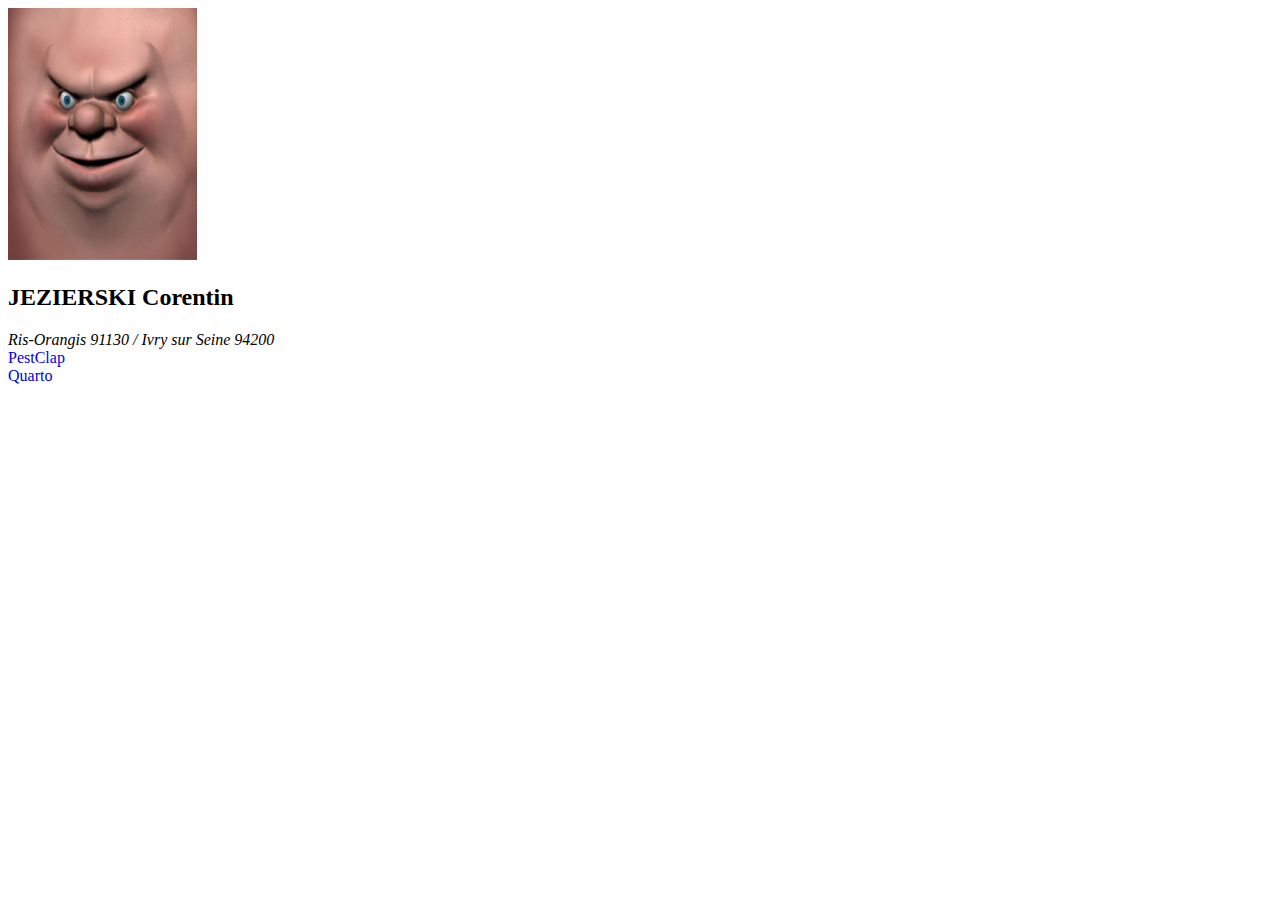
==== index.html @ 2930de34 "un début" ====
<!DOCTYPE html>
<html lang="en">
<head>
    <meta charset="UTF-8">
    <title>Portfolio</title>
    <link rel="stylesheet" href="style_portfolio.css" />
</head>
<body>
    <header>
        <div class="image"><img class="face"/></div>
        <div classe="infos_moi">
            <h2 class="name taille">JEZIERSKI Corentin</h2>    
            <i class="adresse taille">Ris-Orangis 91130 / Ivry sur Seine 94200</i>
        </div>
    </header>
    <a href="https://topinambour493.github.io/PestClap/" target="_BLANK" > PestClap</a></br>
    <a href="https://topinambour493.github.io/Quarto/" target="_BLANK"> Quarto</a>
</body>
</html>
---- style_portfolio.css ----
a{
    text-decoration: none;
    text-decoration-color: black;
}

.face{
    height: 28vh;
    width: 21vh;
    content:url("images/face1.png");
}

.face:hover{
    content:url("images/face2.png");
}

.face:active{
    content:url("images/face3.png");
}
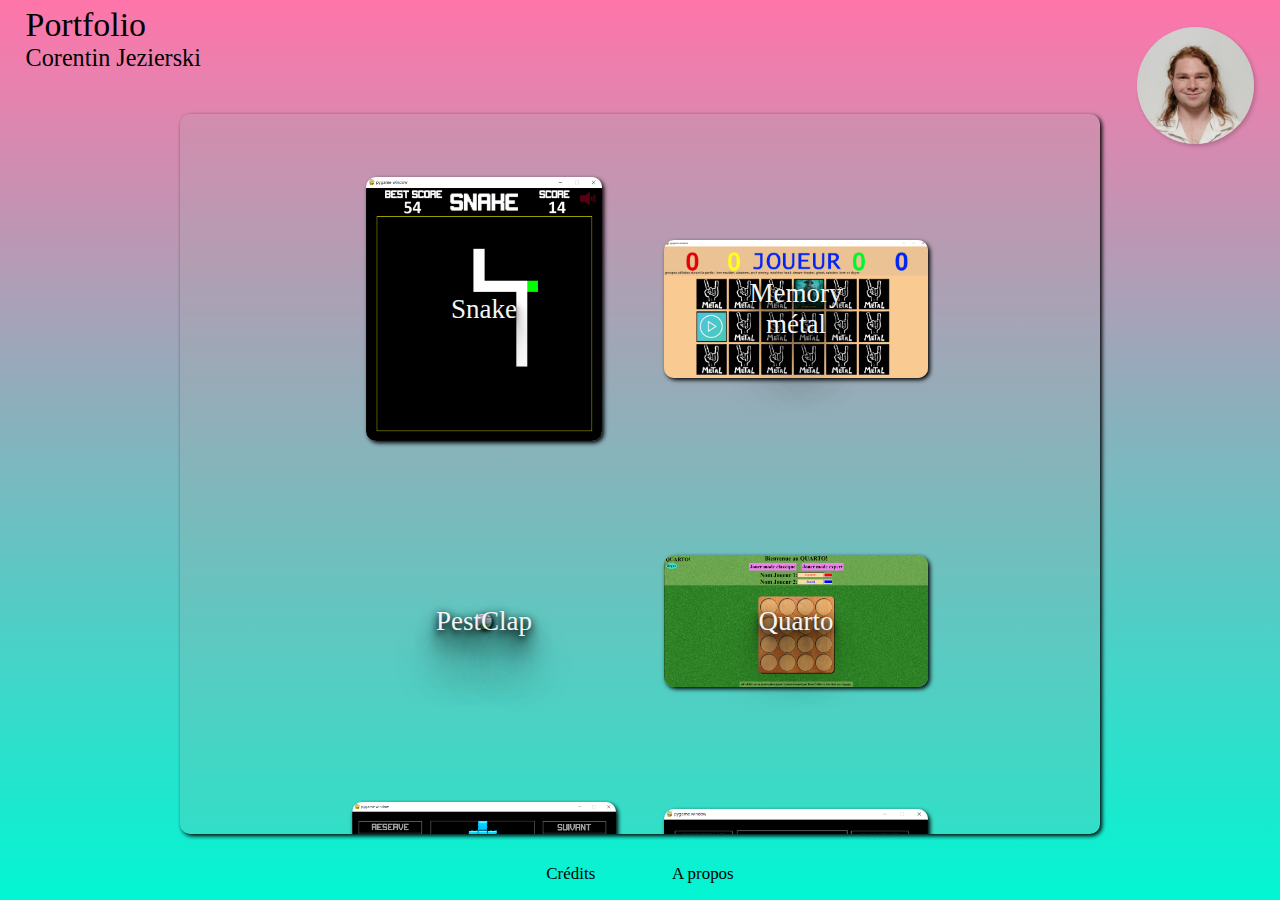
==== commit 203c5073: "le site marche avec les fleches d'historiues, la page crédits a été ajouté" ====
--- a/index.html
+++ b/index.html
@@ -1,19 +1,32 @@
 <!DOCTYPE html>
-<html lang="en">
+<html lang="fr">
 <head>
     <meta charset="UTF-8">
-    <title>Portfolio</title>
+    <meta http-equiv="X-UA-Compatible" content="IE=edge">
+    <meta name="viewport" content="width=device-width, initial-scale=1.0">
+    <title>Portfolio Projet</title>
     <link rel="stylesheet" href="style_portfolio.css" />
+    <link rel="stylesheet" href="transitions.css" />
 </head>
 <body>
     <header>
-        <div class="image"><img class="face"/></div>
-        <div classe="infos_moi">
-            <h2 class="name taille">JEZIERSKI Corentin</h2>    
-            <i class="adresse taille">Ris-Orangis 91130 / Ivry sur Seine 94200</i>
+        <div id="leftHeader">
+            <div id="nameWebsite" onclick="goPageMain()" >Portfolio</div>
+            <div id="nameLastname">Corentin Jezierski</div>
+        </div>
+        <div id="rightHeader">
+            <img alt="moi"> 
         </div>
     </header>
-    <a href="https://topinambour493.github.io/PestClap/" target="_BLANK" > PestClap</a></br>
-    <a href="https://topinambour493.github.io/Quarto/" target="_BLANK"> Quarto</a>
+    <main>
+    </main>
+    <footer>
+        <div id="credits" onclick="goPageCredits()">Crédits</div> 
+        <div id="about">A propos</div>
+    </footer>
 </body>
+<script src="caroussel.js"></script>
+<script src="charge_page_par_id.js"></script>
+<script src="charge_main_page.js"></script>
+<script src="gestion_pages.js"></script>
 </html>--- a/style_portfolio.css
+++ b/style_portfolio.css
@@ -1,18 +1,338 @@
-a{
+*,::before,::after{
+    margin:0;
+    padding: 0;
+}
+
+html{
+font-size: calc(0.5em + 1.8vmin);
+}
+
+html,body{
+    height: 100%;
+    width:100%;
+    overflow: hidden;
+}
+
+body{
+    /* Created with https://www.css-gradient.com */
+    background: #FF75AA;
+    background: -webkit-linear-gradient(top, #FF75AA, #01F6D3);
+    background: -moz-linear-gradient(top, #FF75AA, #01F6D3);
+    background: linear-gradient(to bottom, #FF75AA, #01F6D3);
+
+    font-family: Georgia, 'Times New Roman', Times, serif;
+    display: flex;
+    justify-content: space-between;
+    flex-direction: column;
+}
+
+header{
+    padding:0.5% 2%;
+    display: flex;
+    justify-content: space-between;
+    height: 8vh;
+}
+
+#nameWebsite{
+    font-size: 1.4em;
+    cursor: pointer;
+}
+
+
+#rightHeader {
+    position: absolute;
+    top: 3%;
+    right: 2%;
+    width:13vmin;
+    height: 13vmin;
+}
+
+#rightHeader > img {
+    content: url("pictures/Me/Me1.png");
+    object-fit: cover;
+    border-radius: 50%;
+    max-width: 100%;
+    max-height: 100%;
+    box-shadow: 2px 2px 4px rgba(0, 0, 0, 0.2);
+    transition: all 0.4s;
+}
+
+#rightHeader > img:hover {
+    content: url("pictures/Me/Me2.png");
+}
+
+#rightHeader > img:active {
+    content: url("pictures/Me/Me3.png");
+    transform: rotate(365deg);
+}
+
+main{
+    height: 80vh;
+    display: flex;
+    flex-direction: column;
+    justify-content: space-between;
+}
+
+#headerProject{
+    display: flex;
+    justify-content: center;
+}
+
+#nameProject{
+    align-self: center;
+    font-size :2.5em;
+}
+
+#nameProject > a{
     text-decoration: none;
-    text-decoration-color: black;
-}
-
-.face{
-    height: 28vh;
-    width: 21vh;
-    content:url("images/face1.png");
-}
-
-.face:hover{
-    content:url("images/face2.png");
-}
-
-.face:active{
-    content:url("images/face3.png");
-}+    color:black;
+}
+   
+
+#containerLinksProjects{
+    display: flex;
+    align-items: center;
+    justify-content: center;
+}
+
+#linksProjects{
+    display: flex;   
+    justify-content: space-around; 
+    height: 2.5em;
+    padding-left: 2%;
+}
+
+.iconProject{
+    max-height:100%;
+    max-width:100%;
+    object-fit: contain; 
+    padding-left: 20px;
+}
+
+
+
+#iconsCredits{
+    top: 50%;
+    transform: translateY(-50%);
+    position:fixed;
+    align-self:center;
+    display: flex;
+    flex-direction: column;
+    justify-content: center;
+    margin: 0 20vmin;
+    position: relative;
+}
+
+#iconsCredits > div{
+    display: flex;
+    flex-direction: row;
+    max-height: 3vmin;
+    margin: 0.2vmin;
+    text-align:center;
+
+}
+
+#iconsCredits > div > a{
+    margin-right:20px;
+    font-size: 0.5em;
+    display: flex;
+    flex-direction: column;
+    justify-content: center;
+}
+
+.titleCredits{
+    display: flex;
+    justify-content: center;
+    padding-bottom: 3vmin;
+}
+
+#mainProject{
+    display: flex;
+    justify-content: space-between;
+    padding: 1% 2%;
+    height: 80%;
+}
+
+#containerTextsProject{
+    position: relative;
+    display: flex;
+    flex-direction: column;
+    height: 100%;
+    width: 32%;
+    justify-content: center;
+}
+
+
+#textsProject{
+    display: flex;
+    flex-direction: column;
+}
+
+#textsProject > div{
+    padding: 5%;
+}
+
+#textsProject > div > div{
+    padding:1%;
+    /* text-align : left; */
+}
+
+.scroll {
+    border-radius:10px;
+    background-color:rgba(67%, 67%, 67%,0.2);
+    box-shadow: 2px 2px 4px #000000;
+    overflow: auto;
+    text-align: justify;
+    padding: 3%;
+}
+
+.scroll::-webkit-scrollbar {
+    width: 1.4vw;
+    height: 3.3vh;
+
+}
+
+.scroll::-webkit-scrollbar-thumb {
+    background-color: rgba(0, 0, 0, 0.2);
+    border-radius: 4px 8px 8px 4px;
+}
+
+.scroll::-webkit-scrollbar-thumb:hover {
+    background-color: rgba(0, 0, 0, 0.3);
+}
+
+
+#picturesProject{
+    position: relative;
+    display: flex;
+    flex-direction: column;
+    justify-content: center;
+    height: 100%;
+    width: 62%;
+}
+
+.pictureProject.active{
+    display: block;
+}
+
+.left.arrow{
+    clip-path: polygon(50% 0, 25% 50%, 50% 100%, 25% 100%, 0% 50%, 25% 0%);
+}
+
+.right.arrow{
+    clip-path: polygon(75% 0%, 100% 50%, 75% 100%, 50% 100%, 75% 50%, 50% 0);
+}
+
+
+.pictureProject{
+    display: none;
+    object-fit: contain;
+    box-shadow: 2px 2px 4px #000000;
+    max-height: 100%;
+    max-width: 100%;  
+    border-radius: 10px;  
+}
+
+.arrow{
+    display: block;
+    height: 10vmin;
+    width: 10vmin;
+    opacity: 0.85;
+    background-color: black;
+    top: 50%;
+    transform: translateY(-50%);
+    cursor: pointer;
+    background: content-box radial-gradient(rgb(197, 10, 47), skyblue);
+}
+
+.arrow:hover{
+    height: 12vmin;
+    width: 12vmin;
+    opacity: 1;
+}
+
+.left{
+    position:absolute;
+    left:1%;
+}
+
+.right{
+    position:absolute;
+    right:1%;
+}
+
+footer{
+    display: flex;
+    position:relative;
+    height: 4vh;  
+    justify-content: center;
+    gap: 6vw;
+    font-size: 0.7em;
+}
+
+#credits{
+    cursor: pointer;
+}
+
+#chooseIdProject{
+    position: fixed;
+    left: 50%;
+    top: 50%;
+    transform: translate(-50%, -50%);
+    display: flex;
+    flex-direction: column;
+}
+
+#projectsModel{
+    display: flex;
+    justify-content: center;
+    flex-wrap: wrap;
+    margin: 0 20vmin;
+}
+
+.projectModel{
+    position: relative;
+    display: flex;
+    justify-content: center;
+    flex-direction: column;
+    margin: 2.5%;
+    width:30vmin;
+    height: 30vmin;
+}
+
+.projectModel > * {
+    cursor: pointer;
+}
+
+.pictureProjectModel{
+    max-width: 98%;
+    max-height: 98%;
+    align-self: center;
+    object-fit: contain;
+    border-radius: 10px;
+    box-shadow: 2px 2px 4px #000000;
+
+
+}
+
+.nameProjectModel{
+    position: absolute;
+    min-width: fit-content;
+    max-width:29vmin;
+    left: 50%;
+    top: 50%;
+    text-align: center;
+    align-self: center;
+    transform: translate(-50%, -50%);
+    font-size: 3vmin;
+    color: #f5f5f5;
+    text-shadow:     
+    0 0 10px rgba(0,0,0,.2),
+   0 2px 6px rgba(0,0,0,.7),
+   0 6px 10px rgba(0,0,0,.7),
+  0 10px 20px rgba(0,0,0,.7),
+ 0 20px 20px rgba(0,0,0,.7),
+ 0 40px 40px rgba(0,0,0,1);
+}
+
+
--- a/transitions.css
+++ b/transitions.css
@@ -0,0 +1,75 @@
+#containerTextsProject{
+    animation: left_to_right 1.1s;
+}
+
+#picturesProject{
+    animation: right_to_left 1.2s;
+}
+
+#headerProject{
+    animation: down 1.3s;
+}
+
+#projectsModel{
+    animation: enlarge 1s;
+}
+
+@keyframes enlarge {
+    from {
+        transform: scale(0);
+    }
+    to {
+        transform: scale(1);
+    }
+}
+
+@keyframes shrink {
+    from {
+        transform: scale(1);
+    }
+    to {
+        transform: scale(0);
+    }
+}
+
+@keyframes down {
+    from {
+        opacity: 0;
+        transform: translateY(-40vmin);
+    }
+    to {
+        opacity: 1;
+        transform: translateY(0);
+    }
+}
+
+@keyframes left_to_right {
+    from {
+        opacity: 0;
+        transform: translateX(-50vmin);
+    }
+    to {
+        opacity: 1;
+        transform: translateX(0);
+    }
+}
+
+@keyframes right_to_left {
+    from {
+        opacity: 0;
+        transform: translateX(50vmin);
+    }
+    to {
+        opacity: 1;
+        transform: translateX(0);
+    }
+}
+
+@keyframes rotate {
+    from {
+        transform: rotate(0);
+    }
+    to {
+        transform: rotate(360deg);
+    }
+}
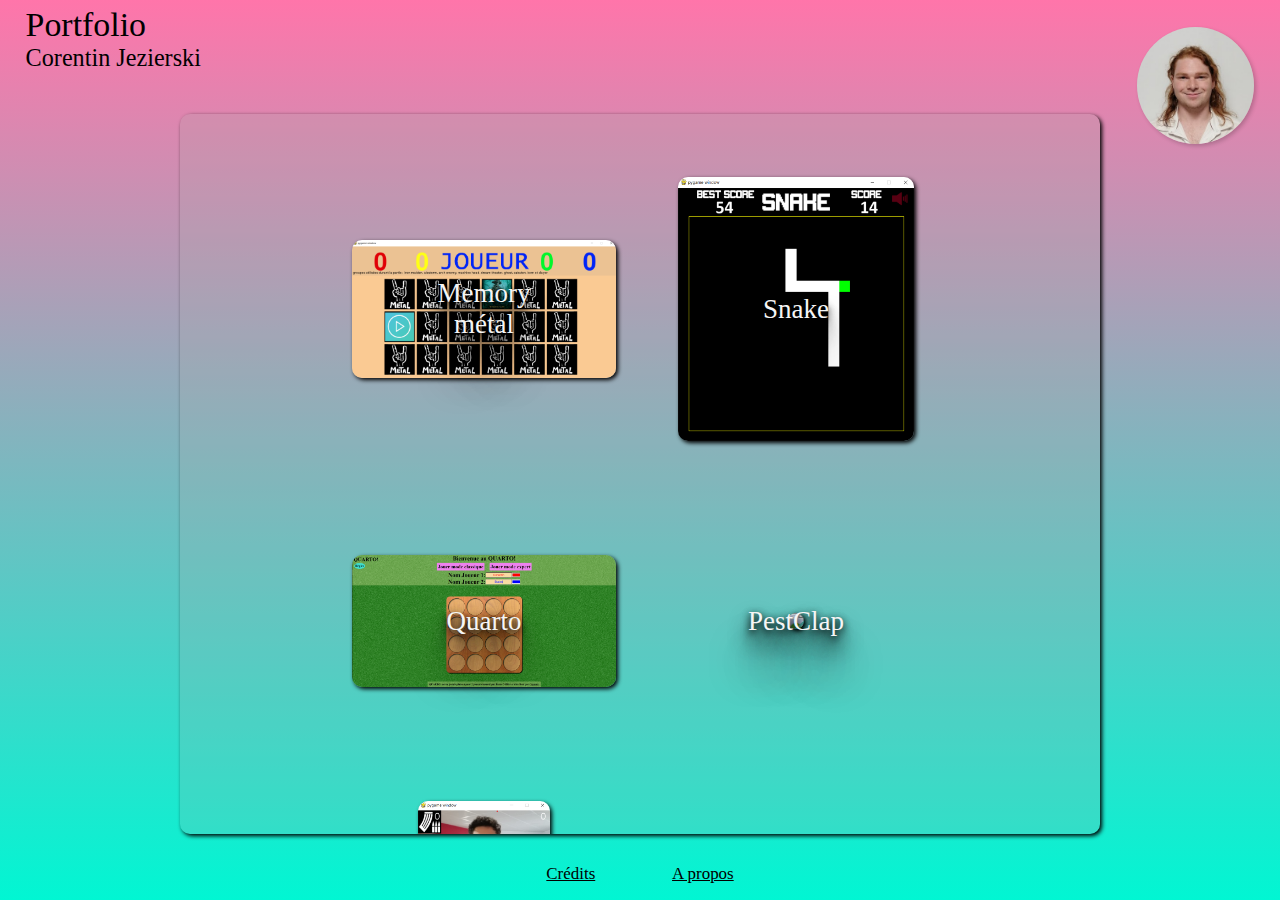
==== commit 39322ecb: "la page a propos a été créé" ====
--- a/index.html
+++ b/index.html
@@ -14,6 +14,15 @@
             <div id="nameWebsite" onclick="goPageMain()" >Portfolio</div>
             <div id="nameLastname">Corentin Jezierski</div>
         </div>
+        <div id="centerHeader">
+            <!-- <select  id="filterTechnologie">
+                <option>Toutes les technologies</option>
+                <option>Python</option>
+                <option>CSS</option>
+                <option>JS</option>
+                <option>HTML</option>
+            </select> -->
+        </div>
         <div id="rightHeader">
             <img alt="moi"> 
         </div>
@@ -21,8 +30,8 @@
     <main>
     </main>
     <footer>
-        <div id="credits" onclick="goPageCredits()">Crédits</div> 
-        <div id="about">A propos</div>
+        <div id="creditsLink" class="textFooter" onclick="goPageCredits()">Crédits</div> 
+        <div id="aboutLink" class="textFooter" onclick="goPageAbout()">A propos</div>
     </footer>
 </body>
 <script src="caroussel.js"></script>
--- a/style_portfolio.css
+++ b/style_portfolio.css
@@ -1,6 +1,7 @@
 *,::before,::after{
     margin:0;
     padding: 0;
+    -webkit-appearance: none;
 }
 
 html{
@@ -38,6 +39,28 @@
     cursor: pointer;
 }
 
+#centerHeader{
+    position: absolute;
+    top:4%;
+    left:50%;
+    transform: translateX(-50%)
+}
+
+#filterTechnologie{
+    margin-right: 15px;
+    padding:0.5vmin;
+    text-align: center;
+    background-image: url("pictures/icons/Filter.png");
+    object-fit: contain;
+    background-position: 97%;
+    background-repeat: no-repeat;
+    background-size:
+    10px 10px,
+    10px 10px,
+    3em 3em;
+    min-width:35vw;
+    width: fit-content
+}
 
 #rightHeader {
     position: absolute;
@@ -174,7 +197,7 @@
 
 #textsProject > div > div{
     padding:1%;
-    /* text-align : left; */
+    text-align : left;
 }
 
 .scroll {
@@ -268,9 +291,10 @@
     justify-content: center;
     gap: 6vw;
     font-size: 0.7em;
-}
-
-#credits{
+    text-decoration: underline;
+}
+
+.textFooter{
     cursor: pointer;
 }
 
@@ -311,8 +335,6 @@
     object-fit: contain;
     border-radius: 10px;
     box-shadow: 2px 2px 4px #000000;
-
-
 }
 
 .nameProjectModel{
@@ -336,3 +358,43 @@
 }
 
 
+#seeResume{
+    cursor: pointer;
+    position: relative;
+    bottom:10%;
+    padding: 5%;
+    text-align: center;
+}
+
+#seeResume:hover{
+    box-shadow: 4px 4px 8px #000000;
+}
+
+#aboutText{
+    width:fit-content;
+    height: fit-content;
+    margin: 0 20vmin;
+}
+
+#aboutText > div {
+    padding: 1vmin 0;
+    text-align: left;
+}
+
+#about{
+    align-self: center;
+    display: flex;
+    justify-content:space-around;
+    flex-direction: column;
+    width: 100%;
+    height: 100%;
+}
+
+.center{
+    display: flex;
+    justify-content: center;
+}
+
+#aboutHeader{
+    font-size: 1.5em;
+}--- a/transitions.css
+++ b/transitions.css
@@ -11,7 +11,11 @@
 }
 
 #projectsModel{
-    animation: enlarge 1s;
+    animation: enlarge 1.2s;
+}
+
+#iconsCredits{
+    animation: enlargeCenter 1s;
 }
 
 @keyframes enlarge {
@@ -20,6 +24,15 @@
     }
     to {
         transform: scale(1);
+    }
+}
+
+@keyframes enlargeCenter {
+    from {
+        transform: scale(0) ;
+    }
+    to {
+        transform: scale(1) translateY(-50%);
     }
 }
 
@@ -73,3 +86,5 @@
         transform: rotate(360deg);
     }
 }
+
+ 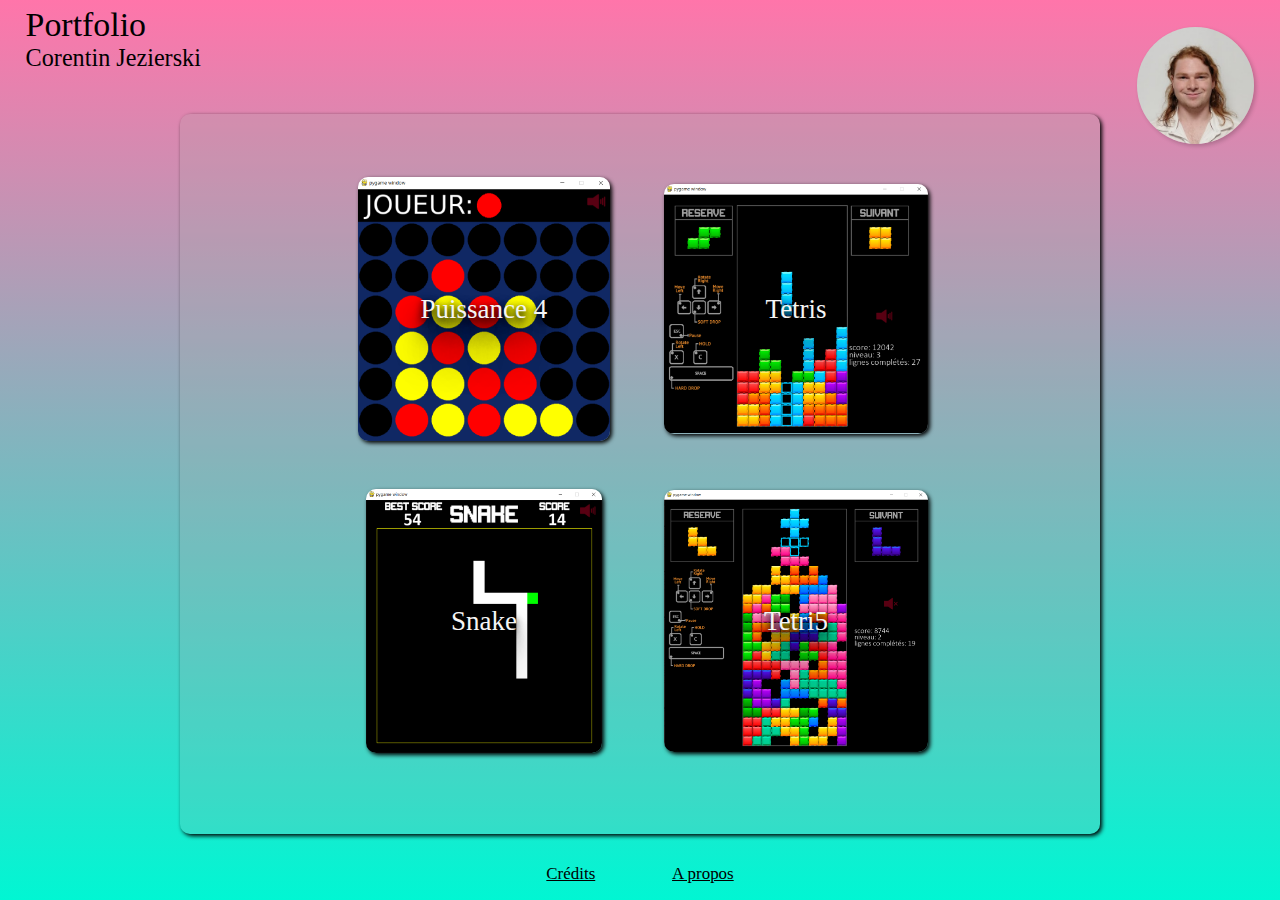
==== commit f88d6cef: "rangement des fichiers et ajout d'une transition pour la page a propos" ====
--- a/index.html
+++ b/index.html
@@ -5,8 +5,8 @@
     <meta http-equiv="X-UA-Compatible" content="IE=edge">
     <meta name="viewport" content="width=device-width, initial-scale=1.0">
     <title>Portfolio Projet</title>
-    <link rel="stylesheet" href="style_portfolio.css" />
-    <link rel="stylesheet" href="transitions.css" />
+    <link rel="stylesheet" href="styles/style_portfolio.css" />
+    <link rel="stylesheet" href="styles/transitions.css" />
 </head>
 <body>
     <header>
@@ -34,8 +34,9 @@
         <div id="aboutLink" class="textFooter" onclick="goPageAbout()">A propos</div>
     </footer>
 </body>
-<script src="caroussel.js"></script>
-<script src="charge_page_par_id.js"></script>
-<script src="charge_main_page.js"></script>
-<script src="gestion_pages.js"></script>
+<script src="js/caroussel.js"></script>
+<script src="js/loadProjectPageById.js"></script>
+<script src="js/loadMainPage.js"></script>
+<script src="js/gestion_pages.js"></script>
+<script src="js/startWebsite.js"></script>
 </html>--- a/styles/style_portfolio.css
+++ b/styles/style_portfolio.css
@@ -0,0 +1,400 @@
+*,::before,::after{
+    margin:0;
+    padding: 0;
+    -webkit-appearance: none;
+}
+
+html{
+font-size: calc(0.5em + 1.8vmin);
+}
+
+html,body{
+    height: 100%;
+    width:100%;
+    overflow: hidden;
+}
+
+body{
+    /* Created with https://www.css-gradient.com */
+    background: #FF75AA;
+    background: -webkit-linear-gradient(top, #FF75AA, #01F6D3);
+    background: -moz-linear-gradient(top, #FF75AA, #01F6D3);
+    background: linear-gradient(to bottom, #FF75AA, #01F6D3);
+
+    font-family: Georgia, 'Times New Roman', Times, serif;
+    display: flex;
+    justify-content: space-between;
+    flex-direction: column;
+}
+
+header{
+    padding:0.5% 2%;
+    display: flex;
+    justify-content: space-between;
+    height: 8vh;
+}
+
+#nameWebsite{
+    font-size: 1.4em;
+    cursor: pointer;
+}
+
+#centerHeader{
+    position: absolute;
+    top:4%;
+    left:50%;
+    transform: translateX(-50%)
+}
+
+#filterTechnologie{
+    margin-right: 15px;
+    padding:0.5vmin;
+    text-align: center;
+    background-image: url("pictures/icons/Filter.png");
+    object-fit: contain;
+    background-position: 97%;
+    background-repeat: no-repeat;
+    background-size:
+    10px 10px,
+    10px 10px,
+    3em 3em;
+    min-width:35vw;
+    width: fit-content
+}
+
+#rightHeader {
+    position: absolute;
+    top: 3%;
+    right: 2%;
+    width:13vmin;
+    height: 13vmin;
+}
+
+#rightHeader > img {
+    content: url("/pictures/Me/Me1.png");
+    object-fit: cover;
+    border-radius: 50%;
+    max-width: 100%;
+    max-height: 100%;
+    box-shadow: 2px 2px 4px rgba(0, 0, 0, 0.2);
+    transition: all 0.4s;
+}
+
+#rightHeader > img:hover {
+    content: url("/pictures/Me/Me2.png");
+}
+
+#rightHeader > img:active {
+    content: url("/pictures/Me/Me3.png");
+    transform: rotate(365deg);
+}
+
+main{
+    height: 80vh;
+    display: flex;
+    flex-direction: column;
+    justify-content: space-between;
+}
+
+#headerProject{
+    display: flex;
+    justify-content: center;
+}
+
+#nameProject{
+    align-self: center;
+    font-size :2.5em;
+}
+
+#nameProject > a{
+    text-decoration: none;
+    color:black;
+}
+   
+
+#containerLinksProjects{
+    display: flex;
+    align-items: center;
+    justify-content: center;
+}
+
+#linksProjects{
+    display: flex;   
+    justify-content: space-around; 
+    height: 2.5em;
+    padding-left: 2%;
+}
+
+.iconProject{
+    max-height:100%;
+    max-width:100%;
+    object-fit: contain; 
+    padding-left: 20px;
+}
+
+
+
+#iconsCredits{
+    top: 50%;
+    transform: translateY(-50%);
+    position:fixed;
+    align-self:center;
+    display: flex;
+    flex-direction: column;
+    justify-content: center;
+    margin: 0 20vmin;
+    position: relative;
+}
+
+#iconsCredits > div{
+    display: flex;
+    flex-direction: row;
+    max-height: 3vmin;
+    margin: 0.2vmin;
+    text-align:center;
+
+}
+
+#iconsCredits > div > a{
+    margin-right:20px;
+    font-size: 0.5em;
+    display: flex;
+    flex-direction: column;
+    justify-content: center;
+}
+
+.titleCredits{
+    display: flex;
+    justify-content: center;
+    padding-bottom: 3vmin;
+}
+
+#mainProject{
+    display: flex;
+    justify-content: space-between;
+    padding: 1% 2%;
+    height: 80%;
+}
+
+#containerTextsProject{
+    position: relative;
+    display: flex;
+    flex-direction: column;
+    height: 100%;
+    width: 32%;
+    justify-content: center;
+}
+
+
+#textsProject{
+    display: flex;
+    flex-direction: column;
+}
+
+#textsProject > div{
+    padding: 5%;
+}
+
+#textsProject > div > div{
+    padding:1%;
+    text-align : left;
+}
+
+.scroll {
+    border-radius:10px;
+    background-color:rgba(67%, 67%, 67%,0.2);
+    box-shadow: 2px 2px 4px #000000;
+    overflow: auto;
+    text-align: justify;
+    padding: 3%;
+}
+
+.scroll::-webkit-scrollbar {
+    width: 1.4vw;
+    height: 3.3vh;
+
+}
+
+.scroll::-webkit-scrollbar-thumb {
+    background-color: rgba(0, 0, 0, 0.2);
+    border-radius: 4px 8px 8px 4px;
+}
+
+.scroll::-webkit-scrollbar-thumb:hover {
+    background-color: rgba(0, 0, 0, 0.3);
+}
+
+
+#picturesProject{
+    position: relative;
+    display: flex;
+    flex-direction: column;
+    justify-content: center;
+    height: 100%;
+    width: 62%;
+}
+
+.pictureProject.active{
+    display: block;
+}
+
+.left.arrow{
+    clip-path: polygon(50% 0, 25% 50%, 50% 100%, 25% 100%, 0% 50%, 25% 0%);
+}
+
+.right.arrow{
+    clip-path: polygon(75% 0%, 100% 50%, 75% 100%, 50% 100%, 75% 50%, 50% 0);
+}
+
+
+.pictureProject{
+    display: none;
+    object-fit: contain;
+    box-shadow: 2px 2px 4px #000000;
+    max-height: 100%;
+    max-width: 100%;  
+    border-radius: 10px;  
+}
+
+.arrow{
+    display: block;
+    height: 10vmin;
+    width: 10vmin;
+    opacity: 0.85;
+    background-color: black;
+    top: 50%;
+    transform: translateY(-50%);
+    cursor: pointer;
+    background: content-box radial-gradient(rgb(197, 10, 47), skyblue);
+}
+
+.arrow:hover{
+    height: 12vmin;
+    width: 12vmin;
+    opacity: 1;
+}
+
+.left{
+    position:absolute;
+    left:1%;
+}
+
+.right{
+    position:absolute;
+    right:1%;
+}
+
+footer{
+    display: flex;
+    position:relative;
+    height: 4vh;  
+    justify-content: center;
+    gap: 6vw;
+    font-size: 0.7em;
+    text-decoration: underline;
+}
+
+.textFooter{
+    cursor: pointer;
+}
+
+#chooseIdProject{
+    position: fixed;
+    left: 50%;
+    top: 50%;
+    transform: translate(-50%, -50%);
+    display: flex;
+    flex-direction: column;
+}
+
+#projectsModel{
+    display: flex;
+    justify-content: center;
+    flex-wrap: wrap;
+    margin: 0 20vmin;
+}
+
+.projectModel{
+    position: relative;
+    display: flex;
+    justify-content: center;
+    flex-direction: column;
+    margin: 2.5%;
+    width:30vmin;
+    height: 30vmin;
+}
+
+.projectModel > * {
+    cursor: pointer;
+}
+
+.pictureProjectModel{
+    max-width: 98%;
+    max-height: 98%;
+    align-self: center;
+    object-fit: contain;
+    border-radius: 10px;
+    box-shadow: 2px 2px 4px #000000;
+}
+
+.nameProjectModel{
+    position: absolute;
+    min-width: fit-content;
+    max-width:29vmin;
+    left: 50%;
+    top: 50%;
+    text-align: center;
+    align-self: center;
+    transform: translate(-50%, -50%);
+    font-size: 3vmin;
+    color: #f5f5f5;
+    text-shadow:     
+    0 0 10px rgba(0,0,0,.2),
+   0 2px 6px rgba(0,0,0,.7),
+   0 6px 10px rgba(0,0,0,.7),
+  0 10px 20px rgba(0,0,0,.7),
+ 0 20px 20px rgba(0,0,0,.7),
+ 0 40px 40px rgba(0,0,0,1);
+}
+
+
+#seeResume{
+    cursor: pointer;
+    position: relative;
+    bottom:10%;
+    padding: 5%;
+    text-align: center;
+}
+
+#seeResume:hover{
+    box-shadow: 4px 4px 8px #000000;
+}
+
+#aboutText{
+    width:fit-content;
+    height: fit-content;
+    margin: 0 20vmin;
+}
+
+#aboutText > div {
+    padding: 1vmin 0;
+    text-align: left;
+}
+
+#about{
+    align-self: center;
+    display: flex;
+    justify-content:space-around;
+    flex-direction: column;
+    width: 100%;
+    height: 100%;
+}
+
+.center{
+    display: flex;
+    justify-content: center;
+}
+
+#aboutHeader{
+    font-size: 1.5em;
+}--- a/styles/transitions.css
+++ b/styles/transitions.css
@@ -0,0 +1,94 @@
+#containerTextsProject{
+    animation: left_to_right 1.1s;
+}
+
+#picturesProject{
+    animation: right_to_left 1.2s;
+}
+
+#headerProject{
+    animation: down 1.3s;
+}
+
+#projectsModel{
+    animation: enlarge 1.2s;
+}
+
+#iconsCredits{
+    animation: enlargeCenter 1s;
+}
+
+#about{
+    animation: enlarge 1.2s;
+}
+
+@keyframes enlarge {
+    from {
+        transform: scale(0);
+    }
+    to {
+        transform: scale(1);
+    }
+}
+
+@keyframes enlargeCenter {
+    from {
+        transform: scale(0) ;
+    }
+    to {
+        transform: scale(1) translateY(-50%);
+    }
+}
+
+@keyframes shrink {
+    from {
+        transform: scale(1);
+    }
+    to {
+        transform: scale(0);
+    }
+}
+
+@keyframes down {
+    from {
+        opacity: 0;
+        transform: translateY(-40vmin);
+    }
+    to {
+        opacity: 1;
+        transform: translateY(0);
+    }
+}
+
+@keyframes left_to_right {
+    from {
+        opacity: 0;
+        transform: translateX(-50vmin);
+    }
+    to {
+        opacity: 1;
+        transform: translateX(0);
+    }
+}
+
+@keyframes right_to_left {
+    from {
+        opacity: 0;
+        transform: translateX(50vmin);
+    }
+    to {
+        opacity: 1;
+        transform: translateX(0);
+    }
+}
+
+@keyframes rotate {
+    from {
+        transform: rotate(0);
+    }
+    to {
+        transform: rotate(360deg);
+    }
+}
+
+ 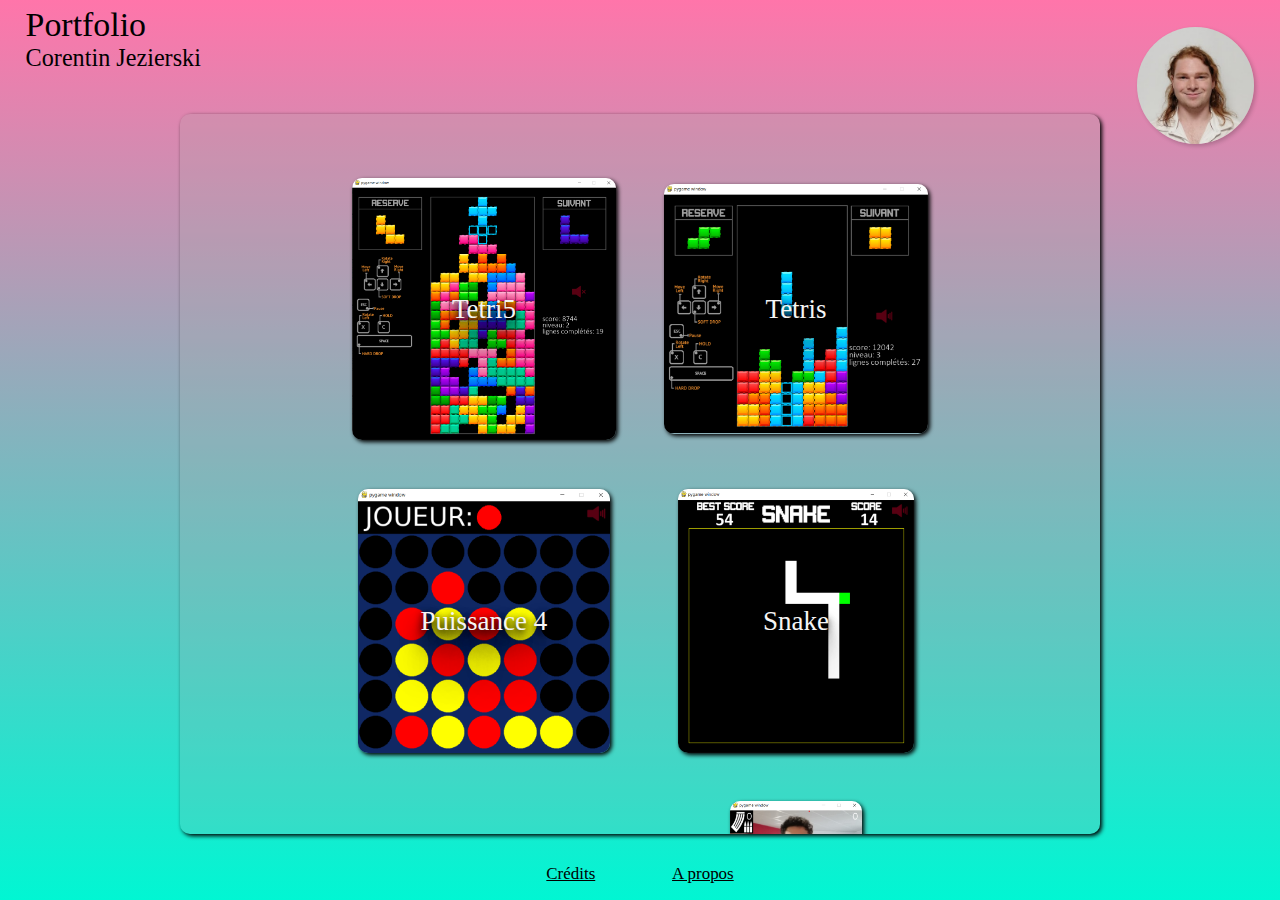
==== commit 09dc8279: "sit plus responsif et ajout de meilleures animations pour ma tete" ====
--- a/index.html
+++ b/index.html
@@ -12,7 +12,7 @@
     <header>
         <div id="leftHeader">
             <div id="nameWebsite" onclick="goPageMain()" >Portfolio</div>
-            <div id="nameLastname">Corentin Jezierski</div>
+            <div id="nameLastname" onclick="goPageAbout()">Corentin Jezierski</div>
         </div>
         <div id="centerHeader">
             <!-- <select  id="filterTechnologie">
--- a/styles/style_portfolio.css
+++ b/styles/style_portfolio.css
@@ -38,6 +38,11 @@
     font-size: 1.4em;
     cursor: pointer;
 }
+
+#nameLastname{
+    cursor: pointer;
+}
+
 
 #centerHeader{
     position: absolute;
@@ -71,7 +76,7 @@
 }
 
 #rightHeader > img {
-    content: url("/pictures/Me/Me1.png");
+    content: url("../pictures/Me/Me1.png");
     object-fit: cover;
     border-radius: 50%;
     max-width: 100%;
@@ -81,12 +86,13 @@
 }
 
 #rightHeader > img:hover {
-    content: url("/pictures/Me/Me2.png");
+    content: url("../pictures/Me/Me2.png");
+    transform: rotate(0) scale(1.05);
 }
 
 #rightHeader > img:active {
-    content: url("/pictures/Me/Me3.png");
-    transform: rotate(365deg);
+    content: url("../pictures/Me/Me3.png");
+    transform: rotate(365deg) scale(1.3);
 }
 
 main{
@@ -99,6 +105,7 @@
 #headerProject{
     display: flex;
     justify-content: center;
+    flex-wrap: wrap;
 }
 
 #nameProject{
@@ -129,7 +136,7 @@
     max-height:100%;
     max-width:100%;
     object-fit: contain; 
-    padding-left: 20px;
+    padding-left: 0.5em;
 }
 
 
@@ -148,15 +155,14 @@
 
 #iconsCredits > div{
     display: flex;
-    flex-direction: row;
+    justify-content: center;
     max-height: 3vmin;
     margin: 0.2vmin;
-    text-align:center;
 
 }
 
 #iconsCredits > div > a{
-    margin-right:20px;
+    margin-right:0.5em;
     font-size: 0.5em;
     display: flex;
     flex-direction: column;
@@ -181,7 +187,7 @@
     display: flex;
     flex-direction: column;
     height: 100%;
-    width: 32%;
+    width: 35%;
     justify-content: center;
 }
 
@@ -210,7 +216,7 @@
 }
 
 .scroll::-webkit-scrollbar {
-    width: 1.4vw;
+    width: 3.3vw;
     height: 3.3vh;
 
 }
@@ -224,14 +230,13 @@
     background-color: rgba(0, 0, 0, 0.3);
 }
 
-
 #picturesProject{
     position: relative;
     display: flex;
     flex-direction: column;
     justify-content: center;
     height: 100%;
-    width: 62%;
+    width: 59%;
 }
 
 .pictureProject.active{
@@ -256,10 +261,15 @@
     border-radius: 10px;  
 }
 
+.pictureProjectModel:hover, .nameProjectModel:hover + .pictureProjectModel{
+    box-shadow: 4px 4px 8px #000000;
+}
+
+
 .arrow{
     display: block;
-    height: 10vmin;
-    width: 10vmin;
+    height: 11vmin;
+    width: 11vmin;
     opacity: 0.85;
     background-color: black;
     top: 50%;
@@ -269,8 +279,8 @@
 }
 
 .arrow:hover{
-    height: 12vmin;
-    width: 12vmin;
+    height: 13vmin;
+    width: 13vmin;
     opacity: 1;
 }
 
@@ -372,7 +382,7 @@
 
 #aboutText{
     width:fit-content;
-    height: fit-content;
+    max-height: 50%;
     margin: 0 20vmin;
 }
 
@@ -397,4 +407,36 @@
 
 #aboutHeader{
     font-size: 1.5em;
+}
+
+@media screen and (min-height:calc(1.1*100vw)){
+
+    #main{
+        justify-content: center;
+    }
+
+    #mainProject{
+        flex-direction: column-reverse;
+        align-items: center;
+        justify-content: flex-end;
+        height: 100%;
+        font-size: 0.95em;
+        padding: 1% 2%;
+    }
+
+    #containerTextsProject {
+        width: 100%;
+        max-height: 45%;
+        margin:2vmin 3vmin;
+    }
+
+    #textsProject > div {
+        padding: 2%;
+    }
+
+    #picturesProject {
+        width: 100%;
+        max-height: 40%;
+    }
+
 }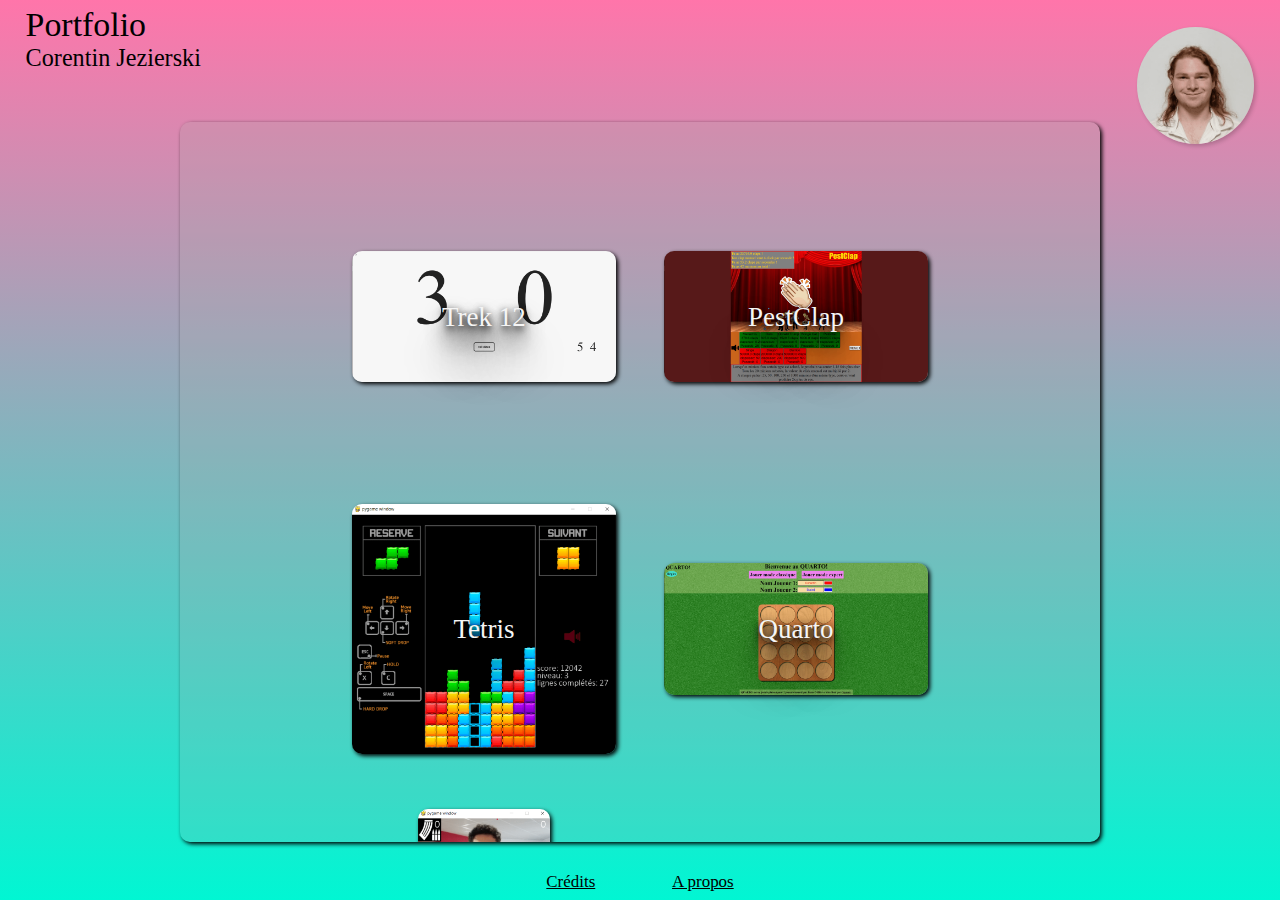
==== commit 1a112111: "problème caroussel fixé, ajout de la favicon" ====
--- a/index.html
+++ b/index.html
@@ -4,7 +4,9 @@
     <meta charset="UTF-8">
     <meta http-equiv="X-UA-Compatible" content="IE=edge">
     <meta name="viewport" content="width=device-width, initial-scale=1.0">
-    <title>Portfolio Projet</title>
+    <title>Portfolio JC</title>
+    <link rel="shortcut icon" href="pictures/icons/favicon.ico" type="image/x-icon">
+    <link rel="icon" href="pictures/icons/favicon.ico" type="image/x-icon">
     <link rel="stylesheet" href="styles/style_portfolio.css" />
     <link rel="stylesheet" href="styles/transitions.css" />
 </head>
--- a/styles/style_portfolio.css
+++ b/styles/style_portfolio.css
@@ -140,7 +140,6 @@
 }
 
 
-
 #iconsCredits{
     top: 50%;
     transform: translateY(-50%);
@@ -177,9 +176,9 @@
 
 #mainProject{
     display: flex;
-    justify-content: space-between;
-    padding: 1% 2%;
-    height: 80%;
+    justify-content: space-around;
+    padding: 1% 3%;
+    height: 78%;
 }
 
 #containerTextsProject{
@@ -297,7 +296,7 @@
 footer{
     display: flex;
     position:relative;
-    height: 4vh;  
+    bottom: 0.5em;
     justify-content: center;
     gap: 6vw;
     font-size: 0.7em;
@@ -409,7 +408,7 @@
     font-size: 1.5em;
 }
 
-@media screen and (min-height:calc(1.1*100vw)){
+@media screen and (min-height:calc(1.08*100vw)){
 
     #main{
         justify-content: center;
@@ -418,10 +417,9 @@
     #mainProject{
         flex-direction: column-reverse;
         align-items: center;
-        justify-content: flex-end;
+        justify-content: space-around;
         height: 100%;
         font-size: 0.95em;
-        padding: 1% 2%;
     }
 
     #containerTextsProject {
@@ -439,4 +437,20 @@
         max-height: 40%;
     }
 
+    .arrow{
+        height: 11vmax;
+        width: 11vmax;
+    }
+
+    .arrow:hover{
+        height: 13vmax;
+        width: 13vmax;
+    }
+
+}
+
+@media screen and (max-height:550px) and (min-height:calc(1.08*100vw)){
+    #mainProject{
+        justify-content: flex-end;
+    }
 }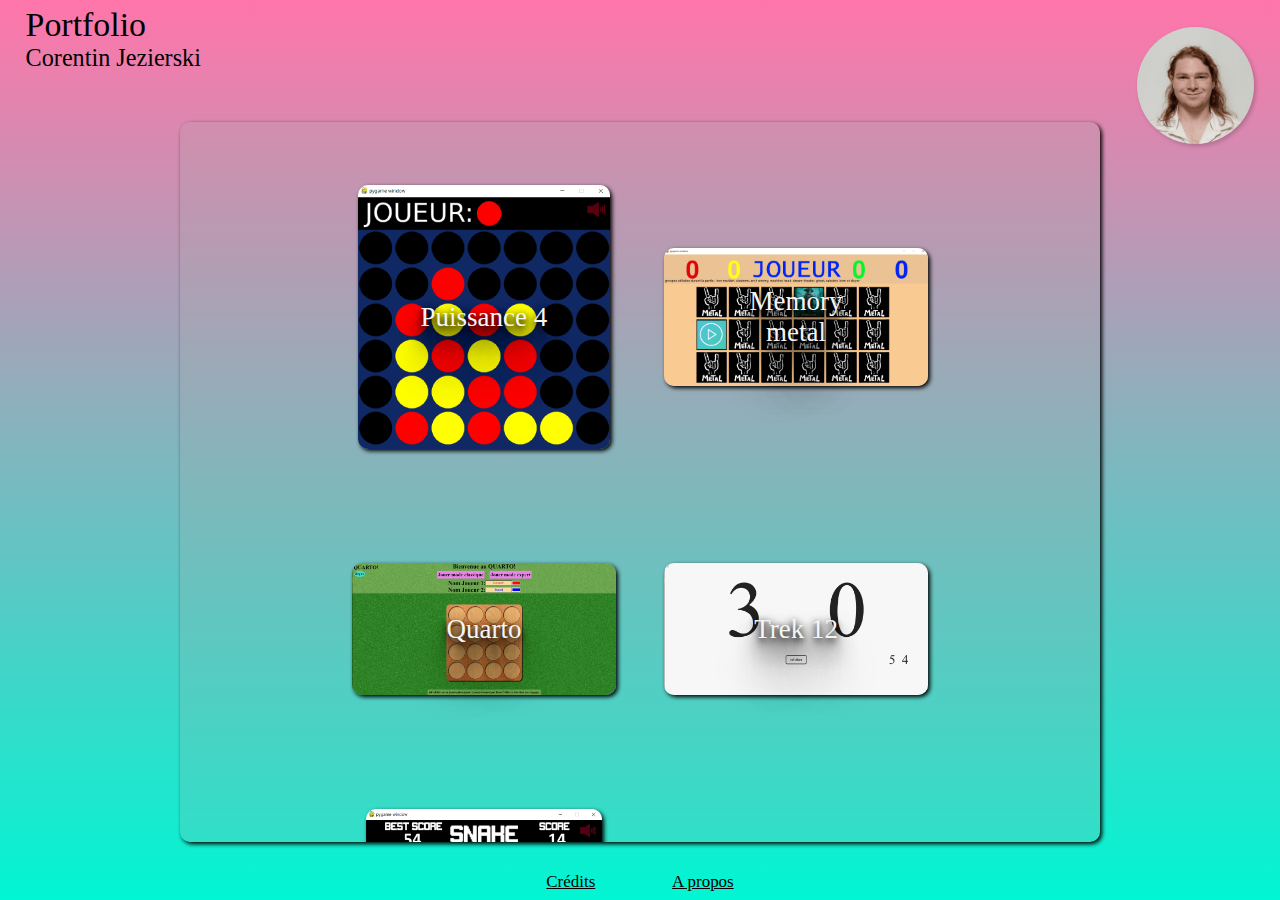
==== commit 0ff829ad: "refacto html" ====
--- a/index.html
+++ b/index.html
@@ -36,6 +36,7 @@
         <div id="aboutLink" class="textFooter" onclick="goPageAbout()">A propos</div>
     </footer>
 </body>
+<script src="js/loadFile.js"></script>
 <script src="js/caroussel.js"></script>
 <script src="js/loadProjectPageById.js"></script>
 <script src="js/loadMainPage.js"></script>
--- a/styles/style_portfolio.css
+++ b/styles/style_portfolio.css
@@ -181,6 +181,10 @@
     height: 78%;
 }
 
+.title{
+    font-weight:bold;
+}
+
 #containerTextsProject{
     position: relative;
     display: flex;
@@ -212,6 +216,8 @@
     overflow: auto;
     text-align: justify;
     padding: 3%;
+    scrollbar-color: rebeccapurple green;
+    scrollbar-width: thin;
 }
 
 .scroll::-webkit-scrollbar {
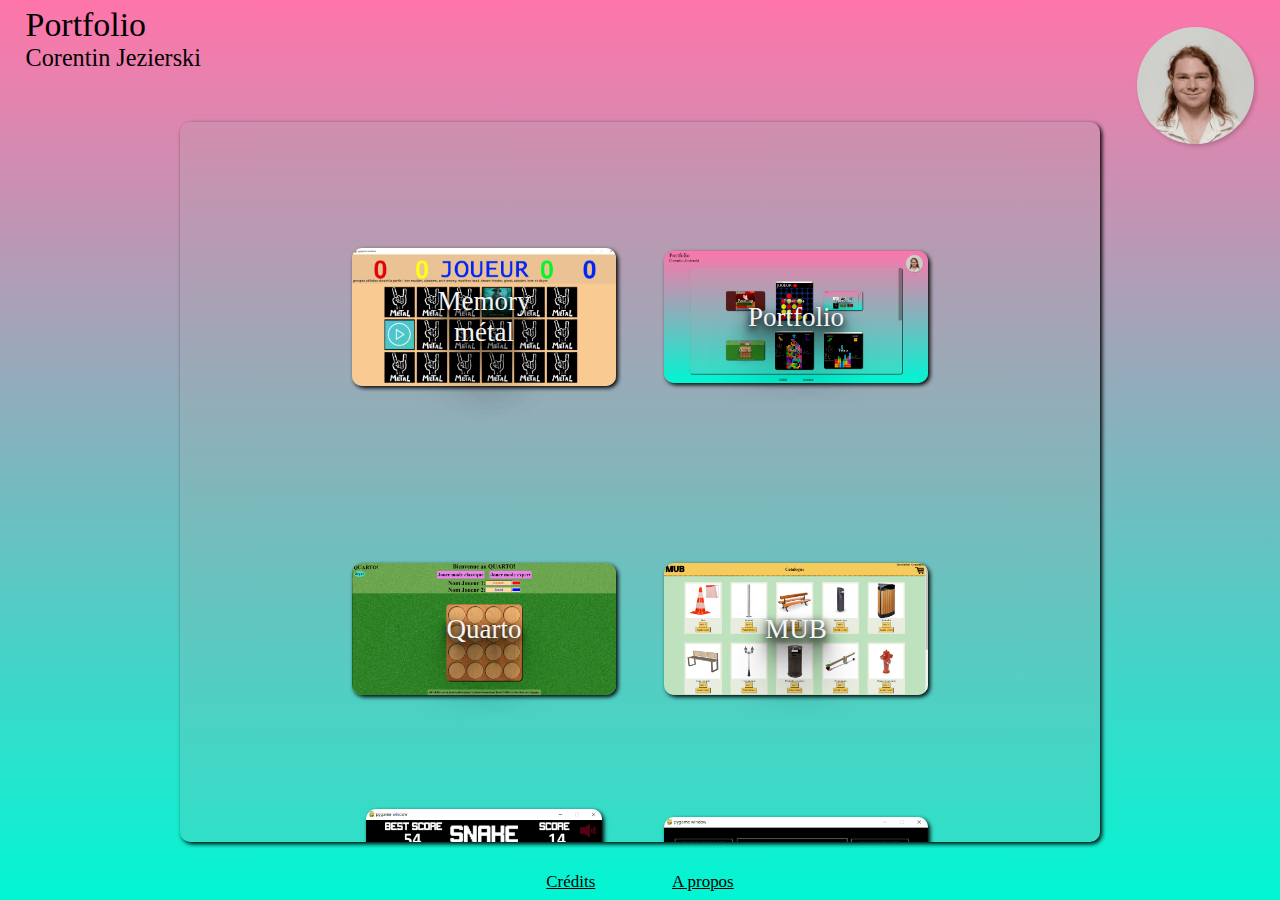
==== commit f12b7bd5: "fix problem async" ====
--- a/index.html
+++ b/index.html
@@ -38,8 +38,9 @@
 </body>
 <script src="js/loadFile.js"></script>
 <script src="js/caroussel.js"></script>
-<script src="js/loadProjectPageById.js"></script>
 <script src="js/loadMainPage.js"></script>
 <script src="js/gestion_pages.js"></script>
+<script src="js/loadProjectPageById.js"></script>
 <script src="js/startWebsite.js"></script>
+
 </html>